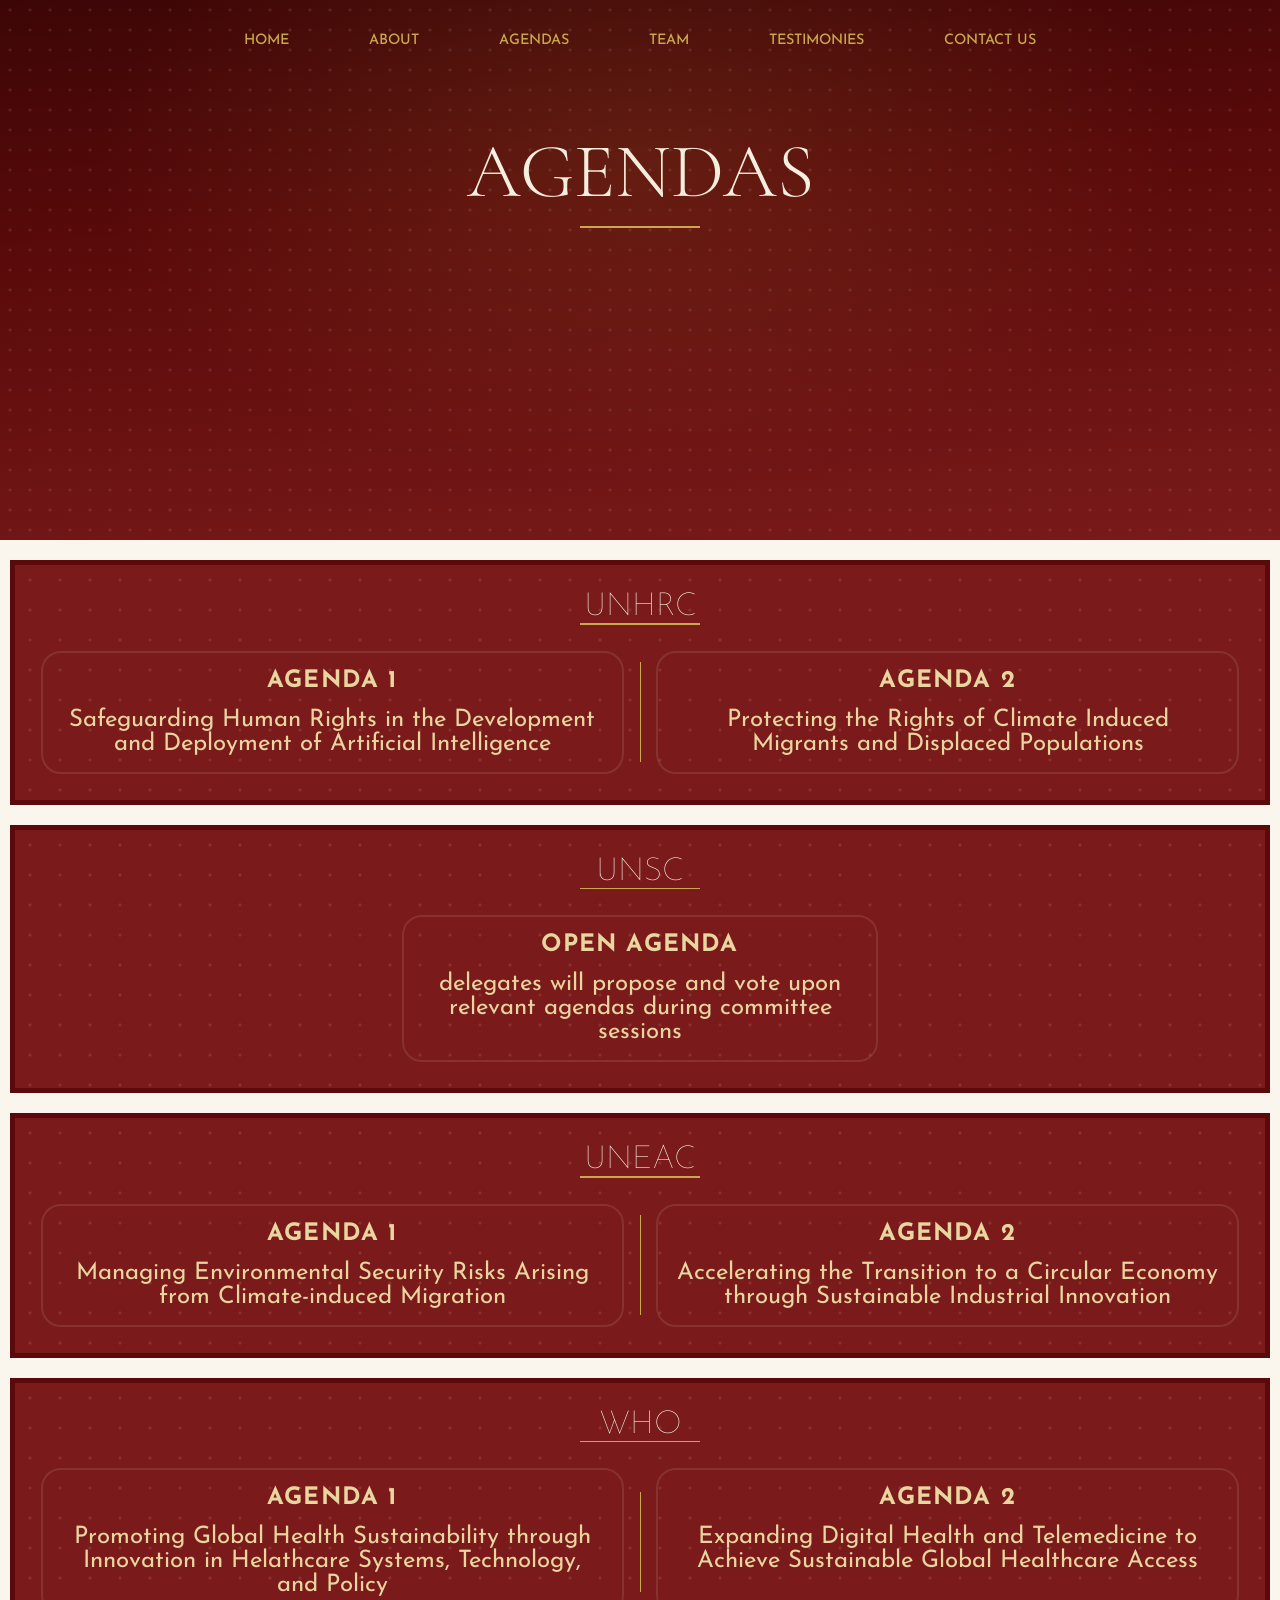
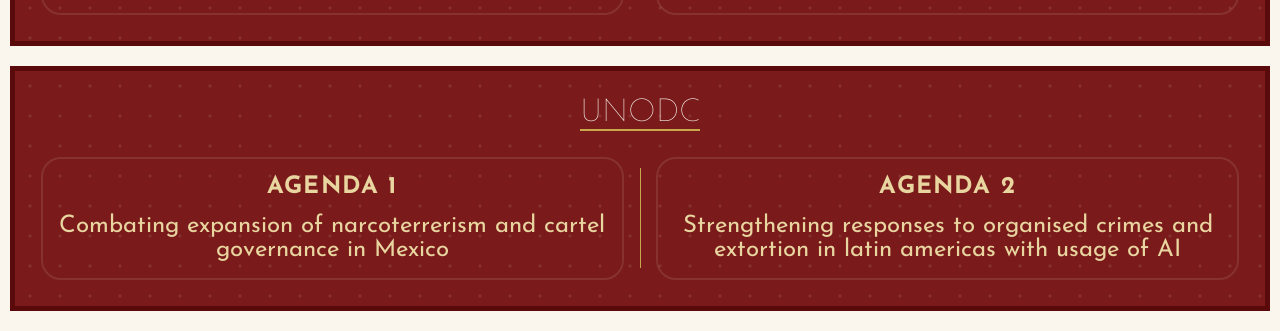
==== agendas.html @ 05f02960 "Agendas page and css" ====
<!DOCTYPE html>
<html lang="en">
<head>
<meta charset="UTF-8">
<meta name="viewport" content="width=device-width, initial-scale=1.0">
<title>CIMUN | Agendas</title>
<link href="https://fonts.googleapis.com/css2?family=Cormorant+Garamond:ital,wght@0,300;0,400;0,500;0,600;0,700;1,400&family=Libre+Baskerville:ital,wght@0,400;0,700;1,400&family=Josefin+Sans:wght@300;400;500;600&display=swap" rel="stylesheet">
<link rel="stylesheet" href="css/agendas.css">
</head>
<body>
<section class="hero" id="home">
<!-- ═══ NAVBAR ═══ -->
  <nav class="navbar">
    <ul>
      <li><a href="/main.html">Home</a></li>
      <li><a href="/main.html#about">About</a></li>
      <li><a href="#agenda">Agendas</a></li>
      <li><a href="#team">Team</a></li>
      <li><a href="#testimonies">Testimonies</a></li>
      <li><a href="#contact">Contact Us</a></li>
    </ul>
  </nav>

  <div>
    <h1>AGENDAS</h1>
    <div class="hero-divider"></div>
  </div>

</section>
<section class="agendas">
    <div class="committee">
        <h2 class="name">UNHRC</h2>
        <div class="divider"></div>
        <div class="con">
            <div>
                <h2>AGENDA 1</h2>
                <p>Safeguarding Human Rights in the Development and Deployment of Artificial Intelligence</p>
            </div>
            <span class="vert-divider"></span>
            <div>
                <h2>AGENDA 2</h2>
                <p>Protecting the Rights of Climate Induced Migrants and Displaced Populations</p>
            </div>
        </div>
    </div>
    <div class="committee">
        <h2 class="name">UNSC</h2>
        <div class="divider"></div>
        <div class="con">
            <div>
                <h2>OPEN AGENDA</h2>
                <p>delegates will propose and vote upon relevant agendas during committee sessions</p>
            </div>
        </div>
    </div>
    <div class="committee">
        <h2 class="name">UNEAC</h2>
        <div class="divider"></div>
        <div class="con">
            <div>
                <h2>AGENDA 1</h2>
                <p>Managing Environmental Security Risks Arising from Climate-induced Migration</Climate-induced></p>
            </div>
            <span class="vert-divider"></span>
            <div>
                <h2>AGENDA 2</h2>
                <p>Accelerating the Transition to a Circular Economy through Sustainable Industrial Innovation</p>
            </div>
        </div>
    </div>
    <div class="committee">
        <h2 class="name">WHO</h2>
        <div class="divider"></div>
        <div class="con">
            <div>
                <h2>AGENDA 1</h2>
                <p>Promoting Global Health Sustainability through Innovation in Helathcare Systems, Technology, and Policy</p>
            </div>
            <span class="vert-divider"></span>
            <div>
                <h2>AGENDA 2</h2>
                <p>Expanding Digital Health and Telemedicine to Achieve Sustainable Global Healthcare Access</p>
            </div>
        </div>
    </div>
    <div class="committee">
        <h2 class="name">UNODC</h2>
        <div class="divider"></div>
        <div class="con">
            <div>
                <h2>AGENDA 1</h2>
                <p>Combating expansion of narcoterrerism and cartel governance in Mexico</p>
            </div>
            <span class="vert-divider"></span>
            <div>
                <h2>AGENDA 2</h2>
                <p>Strengthening responses to organised crimes and extortion in latin americas with usage of AI</p>
            </div>
        </div>
    </div>
</section>
<body>
---- css/agendas.css ----
*,*::before,*::after{margin:0;padding:0;box-sizing:border-box}
:root{
--maroon:#5a0a0a;
--deep-maroon:#3d0606;
--gold:#c9a84c;
--light-gold:#e8d5a0;
--cream:#faf6ee;
--off-white:#f5f0e5;
--text-dark:#2a1a1a;
--text-light:#faf6ee;
}
html{scroll-behavior:smooth;font-size:16px}
body{
font-family:'Josefin Sans',sans-serif;
background:var(--cream);
color:var(--text-dark);
overflow-x:hidden;
}

/* ── NAVBAR ── */
.navbar {
position: static;
top: 0;
left: 0;
padding-bottom: 3rem;
background: transparent;
z-index: 1000;
align-content: right;
}
.navbar ul {
display: flex;
list-style: none;
gap: 5rem;
align-items: center;
}
.navbar a {
color: var(--gold);
text-decoration: none;
font-weight: 500;
text-transform: uppercase;
font-size: 0.9rem;
}

.navbar a:hover {
color: var(--light-gold);
}


/* ── HERO ── */
.hero{
min-height:60vh;
display:flex;
flex-direction:column;
align-items:center;
background: radial-gradient(circle, rgba(255,255,255,0.1) 1px, transparent 2px), linear-gradient(175deg,var(--deep-maroon) 0%,var(--maroon) 40%,#7a1a1a 100%);
background-size: 20px 20px, auto;
position:relative;
text-align:center;
padding-top: 2rem;
padding-bottom: 6rem;
}
.hero::before{
content:'';position:absolute;inset:0;
background:radial-gradient(ellipse at 50% 30%,rgba(201,168,76,.12) 0%,transparent 60%);
pointer-events:none;
}
.hero::after{
content:'';
position:absolute;
bottom:0;
left:0;
right:0;
height:70px;
/* background:linear-gradient(to top,var(--cream),transparent); */
pointer-events:none;
}

.hero-logo{
width:250px;height:250px;
border-radius:50%;
object-fit:cover;
border:3px solid var(--gold);
box-shadow:0 0 60px 15px rgba(201,168,76,.25);
animation:fadeUp .8s ease-out both;
}
.hero h1{
font-family:'Cormorant Garamond',serif;
font-weight:300;
font-size:clamp(2.8rem,6vw,5rem);
color:var(--text-light);
text-transform:uppercase;
margin-top:1.8rem;
animation:fadeUp 1s ease-out .2s both;
text-align: center;
}

.hero-divider{
width:120px;height:2px;
background:var(--gold);
margin:0.5rem auto 0;
animation:fadeUp 1s ease-out .6s both;
}

.committee {
    display: flex;
    padding: 10px;
    margin: 20px 10px;
    background: radial-gradient(circle, rgba(255, 255, 255, 0.1) 1px, transparent 2px), #7a1a1a;
    background-size: 30px 30px, auto;
    flex-direction: column;
    align-items: center;
    border: #5a0a0a 5px solid;
}

.name {
    color: var(--text-light);
    font-size: 2rem;
    padding: 1rem;
    padding-bottom: 0;
    font-weight: 100;
}

.con {
    display: flex;
    flex-direction: row;
    justify-content: center;
    color: var(--cream);
}


.con div{
    margin: 1rem;
    padding: 1rem;
    border: rgba(255, 255, 255, 0.1) solid 2px;
    font-size: 1.5rem;
    text-align: center;
    transition: border 0.3s, background 0.3s, border-radius 0.3s;
    border-radius: 20px;
    width: 50%;
}

.con h2{
    font-size: 1.5rem;
    color: var(--light-gold); text-transform: uppercase;font-family:'Josefin Sans',sans-serif;;letter-spacing:.05em

}

.con p {
    padding-top: 15px;
    color: var(--light-gold);
}

.con div:hover{
    background:rgba(255,255,255,.05);
    border: rgba(255, 255, 255, 0.3) solid 2px;
    border-radius: 5px;
}

.divider {
    margin-bottom: 10px;
    width:120px;height:1.5px;
    background:var(--gold);
    animation:fadeUp 1s ease-out .6s both;
}

.vert-divider {
    background: var(--gold);
    height: 100px; width: 1px;
    align-self: center;
    transition: height 0.3s;
}

.con:hover .vert-divider { height: 80px; }
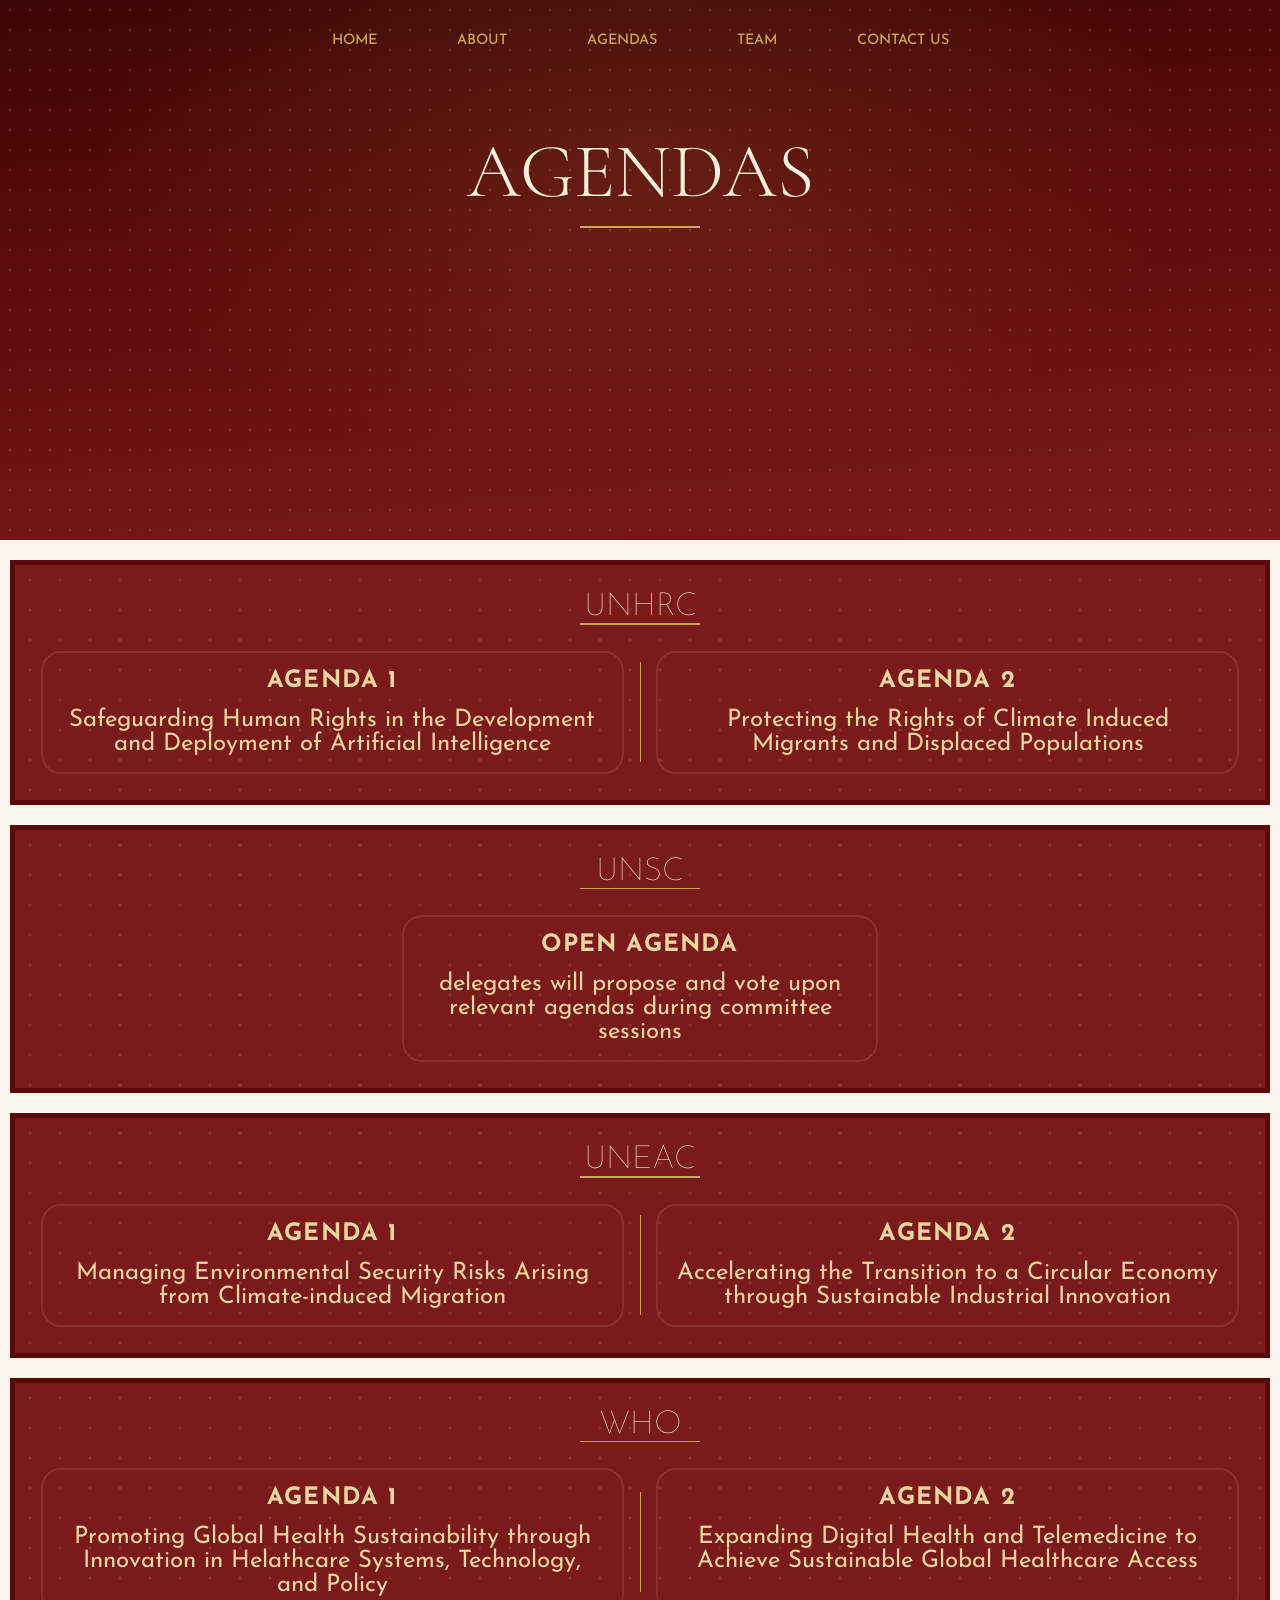
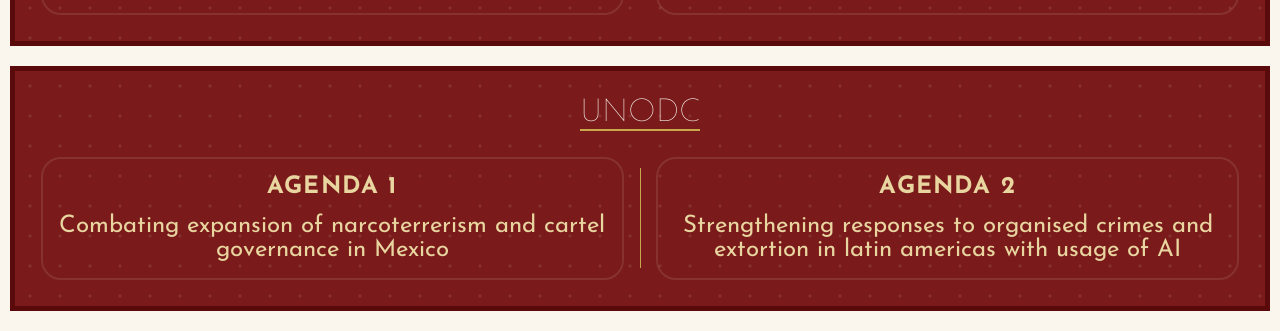
==== commit e546a6ea: "final changes added descs contact us section" ====
--- a/agendas.html
+++ b/agendas.html
@@ -15,8 +15,7 @@
       <li><a href="/main.html">Home</a></li>
       <li><a href="/main.html#about">About</a></li>
       <li><a href="#agenda">Agendas</a></li>
-      <li><a href="#team">Team</a></li>
-      <li><a href="#testimonies">Testimonies</a></li>
+      <li><a href="/main.html#team">Team</a></li>
       <li><a href="#contact">Contact Us</a></li>
     </ul>
   </nav>
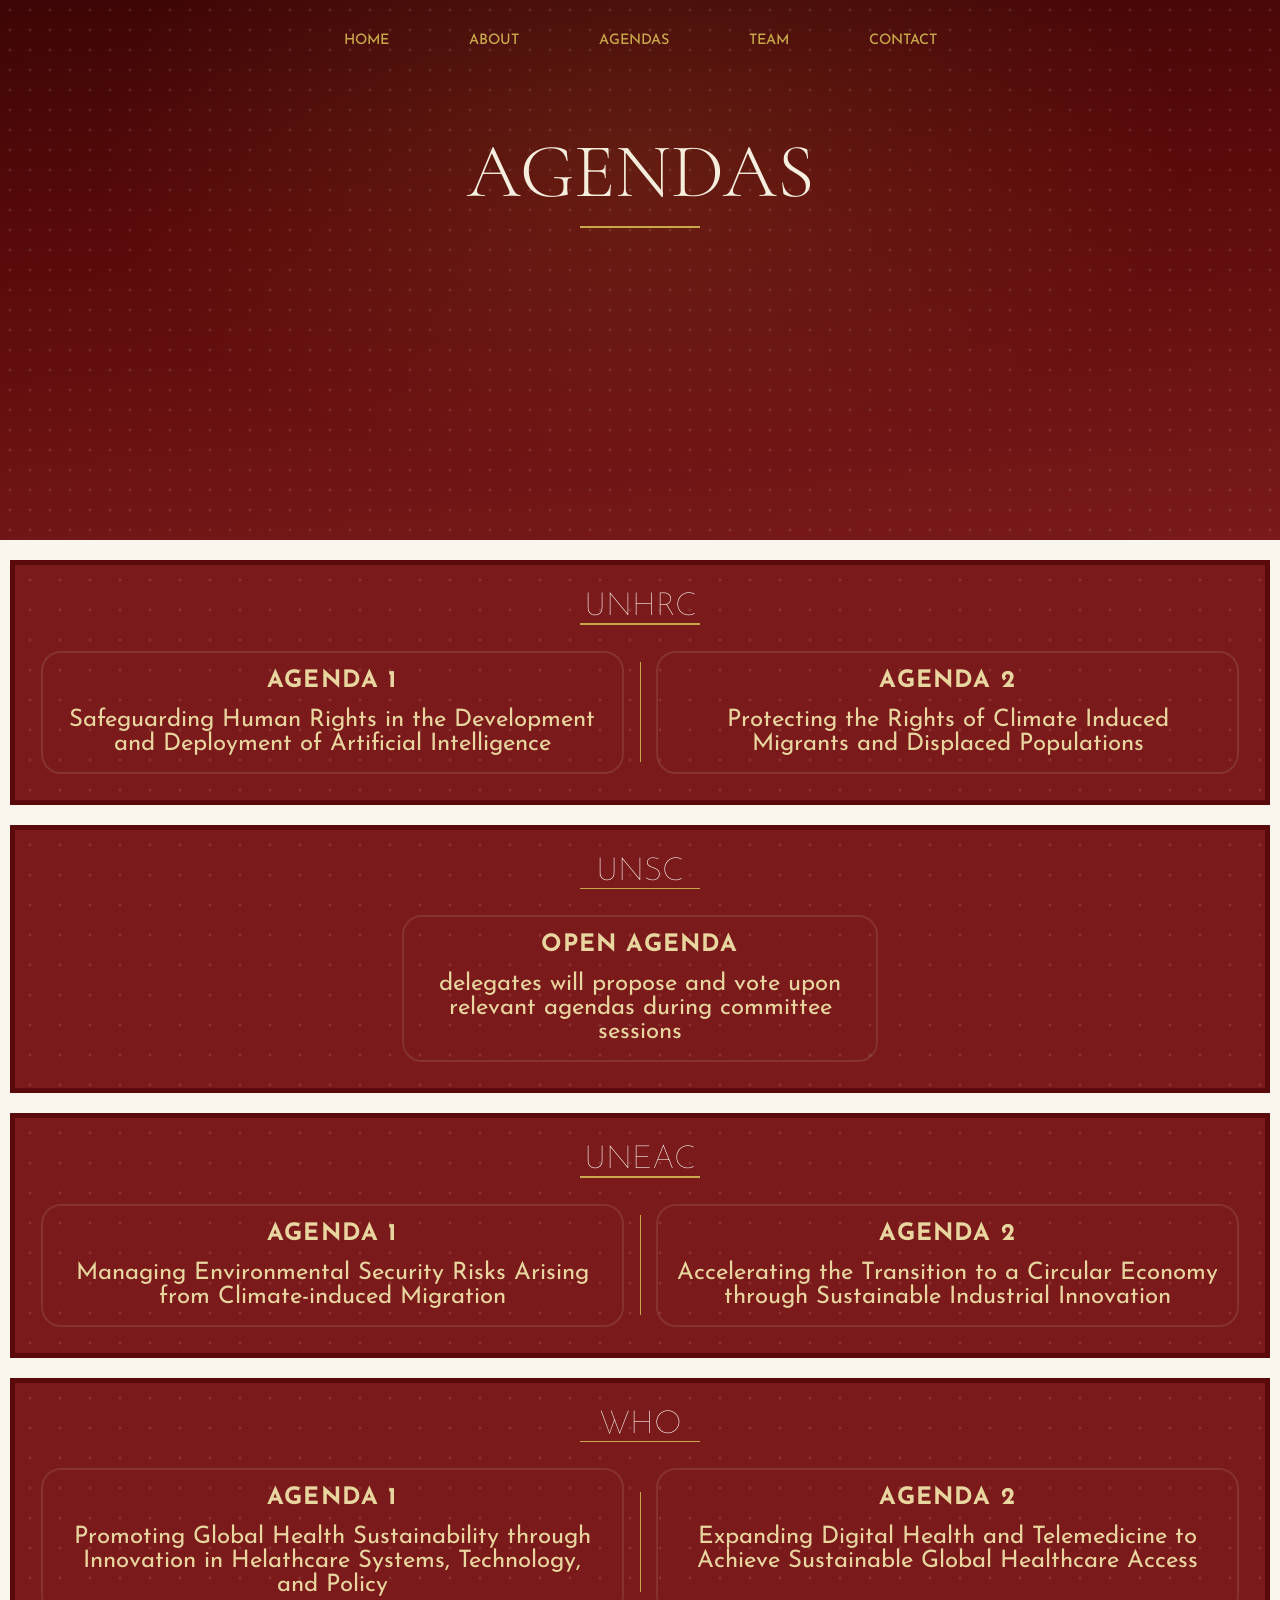
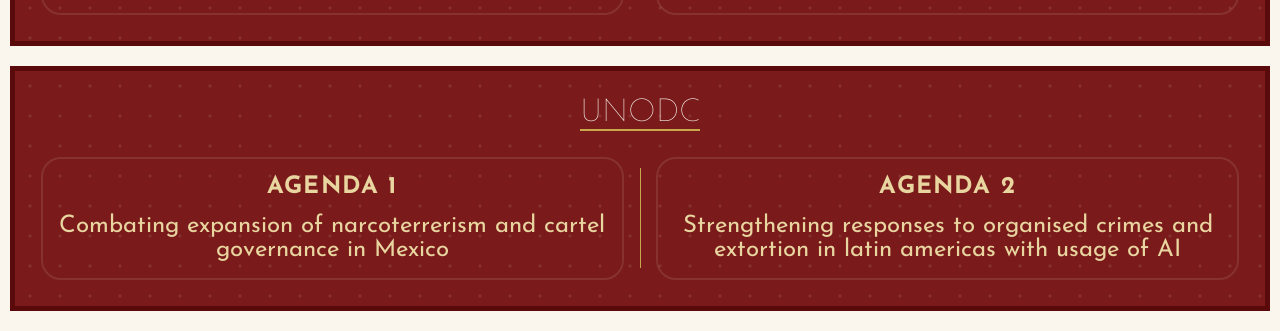
==== commit 79276518: "responsive huge responsive fix added social media links" ====
--- a/agendas.html
+++ b/agendas.html
@@ -12,11 +12,11 @@
 <!-- ═══ NAVBAR ═══ -->
   <nav class="navbar">
     <ul>
-      <li><a href="/main.html">Home</a></li>
-      <li><a href="/main.html#about">About</a></li>
+      <li><a href="/index.html">Home</a></li>
+      <li><a href="/index.html#about">About</a></li>
       <li><a href="#agenda">Agendas</a></li>
-      <li><a href="/main.html#team">Team</a></li>
-      <li><a href="#contact">Contact Us</a></li>
+      <li><a href="/index.html#team">Team</a></li>
+      <li><a href="#contact">Contact</a></li>
     </ul>
   </nav>
 
--- a/css/agendas.css
+++ b/css/agendas.css
@@ -170,4 +170,8 @@
     transition: height 0.3s;
 }
 
-.con:hover .vert-divider { height: 80px; }+.con:hover .vert-divider { height: 80px; }
+
+@media(max-width:600px){
+.navbar ul{gap: 1rem}
+}
